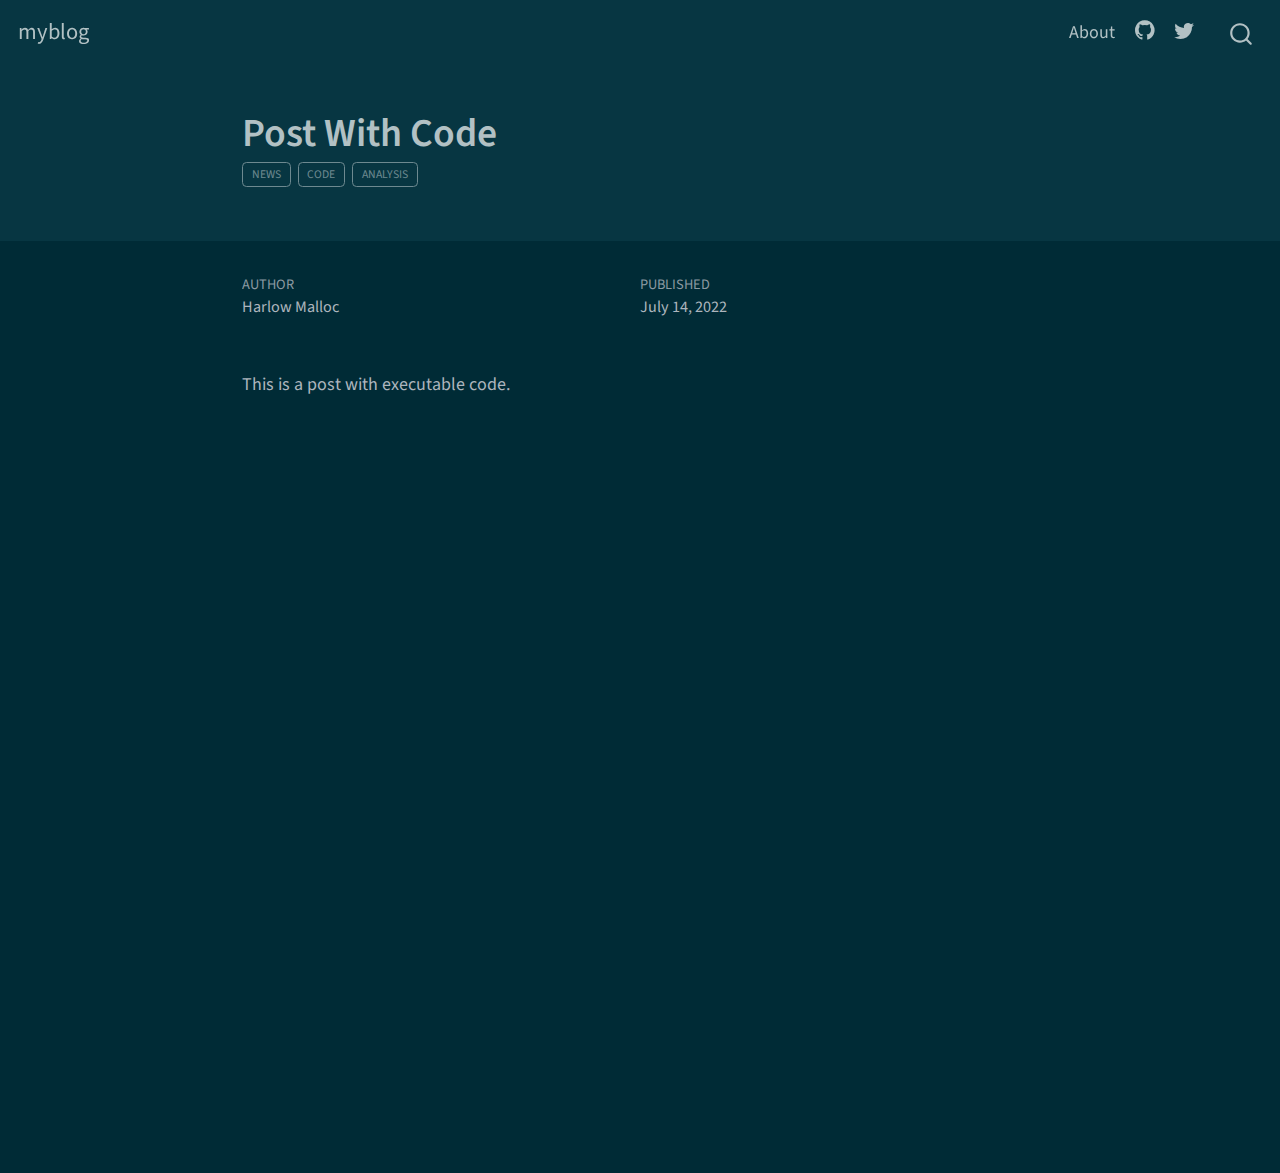
==== posts/post-with-code/index.html @ 89ed9af9 "Built site for gh-pages" ====
<!DOCTYPE html>
<html xmlns="http://www.w3.org/1999/xhtml" lang="en" xml:lang="en"><head>

<meta charset="utf-8">
<meta name="generator" content="quarto-1.0.18">

<meta name="viewport" content="width=device-width, initial-scale=1.0, user-scalable=yes">

<meta name="author" content="Harlow Malloc">
<meta name="dcterms.date" content="2022-07-14">

<title>../../myblog - Post With Code</title>
<style>
code{white-space: pre-wrap;}
span.smallcaps{font-variant: small-caps;}
span.underline{text-decoration: underline;}
div.column{display: inline-block; vertical-align: top; width: 50%;}
div.hanging-indent{margin-left: 1.5em; text-indent: -1.5em;}
ul.task-list{list-style: none;}
</style>


<script src="../../site_libs/quarto-nav/quarto-nav.js"></script>
<script src="../../site_libs/quarto-nav/headroom.min.js"></script>
<script src="../../site_libs/clipboard/clipboard.min.js"></script>
<script src="../../site_libs/quarto-search/autocomplete.umd.js"></script>
<script src="../../site_libs/quarto-search/fuse.min.js"></script>
<script src="../../site_libs/quarto-search/quarto-search.js"></script>
<meta name="quarto:offset" content="../../">
<script src="../../site_libs/quarto-html/quarto.js"></script>
<script src="../../site_libs/quarto-html/popper.min.js"></script>
<script src="../../site_libs/quarto-html/tippy.umd.min.js"></script>
<script src="../../site_libs/quarto-html/anchor.min.js"></script>
<link href="../../site_libs/quarto-html/tippy.css" rel="stylesheet">
<link href="../../site_libs/quarto-html/quarto-syntax-highlighting-dark.css" rel="stylesheet" id="quarto-text-highlighting-styles">
<script src="../../site_libs/bootstrap/bootstrap.min.js"></script>
<link href="../../site_libs/bootstrap/bootstrap-icons.css" rel="stylesheet">
<link href="../../site_libs/bootstrap/bootstrap.min.css" rel="stylesheet" id="quarto-bootstrap" data-mode="dark">
<script id="quarto-search-options" type="application/json">{
  "location": "navbar",
  "copy-button": false,
  "collapse-after": 3,
  "panel-placement": "end",
  "type": "overlay",
  "limit": 20,
  "language": {
    "search-no-results-text": "No results",
    "search-matching-documents-text": "matching documents",
    "search-copy-link-title": "Copy link to search",
    "search-hide-matches-text": "Hide additional matches",
    "search-more-match-text": "more match in this document",
    "search-more-matches-text": "more matches in this document",
    "search-clear-button-title": "Clear",
    "search-detached-cancel-button-title": "Cancel",
    "search-submit-button-title": "Submit"
  }
}</script>


<link rel="stylesheet" href="../../styles.css">
</head>

<body class="nav-fixed fullcontent">

<div id="quarto-search-results"></div>
  <header id="quarto-header" class="headroom fixed-top">
    <nav class="navbar navbar-expand-lg navbar-dark ">
      <div class="navbar-container container-fluid">
      <a class="navbar-brand" href="../../index.html">
    <span class="navbar-title">myblog</span>
  </a>
          <button class="navbar-toggler" type="button" data-bs-toggle="collapse" data-bs-target="#navbarCollapse" aria-controls="navbarCollapse" aria-expanded="false" aria-label="Toggle navigation" onclick="if (window.quartoToggleHeadroom) { window.quartoToggleHeadroom(); }">
  <span class="navbar-toggler-icon"></span>
</button>
          <div class="collapse navbar-collapse" id="navbarCollapse">
            <ul class="navbar-nav navbar-nav-scroll ms-auto">
  <li class="nav-item">
    <a class="nav-link" href="../../about.html">About</a>
  </li>  
  <li class="nav-item compact">
    <a class="nav-link" href="https://github.com/jayitha"><i class="bi bi-github" role="img">
</i> 
 </a>
  </li>  
  <li class="nav-item compact">
    <a class="nav-link" href="https://twitter.com/jayitha4"><i class="bi bi-twitter" role="img">
</i> 
 </a>
  </li>  
</ul>
              <div id="quarto-search" class="" title="Search"></div>
          </div> <!-- /navcollapse -->
      </div> <!-- /container-fluid -->
    </nav>
</header>
<!-- content -->
<header id="title-block-header" class="quarto-title-block default page-columns page-full">
  <div class="quarto-title-banner page-columns page-full">
    <div class="quarto-title column-body">
      <h1 class="title">Post With Code</h1>
                                <div class="quarto-categories">
                <div class="quarto-category">news</div>
                <div class="quarto-category">code</div>
                <div class="quarto-category">analysis</div>
              </div>
                  </div>
  </div>
    
  
  <div class="quarto-title-meta">

      <div>
      <div class="quarto-title-meta-heading">Author</div>
      <div class="quarto-title-meta-contents">
               <p>Harlow Malloc </p>
            </div>
    </div>
      
      <div>
      <div class="quarto-title-meta-heading">Published</div>
      <div class="quarto-title-meta-contents">
        <p class="date">July 14, 2022</p>
      </div>
    </div>
      
    </div>
    
  
  </header><div id="quarto-content" class="quarto-container page-columns page-rows-contents page-layout-article page-navbar">
<!-- sidebar -->
<!-- margin-sidebar -->
    
<!-- main -->
<main class="content quarto-banner-title-block" id="quarto-document-content">




<p>This is a post with executable code.</p>



</main> <!-- /main -->
<script id="quarto-html-after-body" type="application/javascript">
window.document.addEventListener("DOMContentLoaded", function (event) {
  const toggleBodyColorMode = (bsSheetEl) => {
    const mode = bsSheetEl.getAttribute("data-mode");
    const bodyEl = window.document.querySelector("body");
    if (mode === "dark") {
      bodyEl.classList.add("quarto-dark");
      bodyEl.classList.remove("quarto-light");
    } else {
      bodyEl.classList.add("quarto-light");
      bodyEl.classList.remove("quarto-dark");
    }
  }
  const toggleBodyColorPrimary = () => {
    toggleBodyColorMode(window.document.querySelector("link#quarto-bootstrap"));
  }
  toggleBodyColorPrimary();  
  const icon = "";
  const anchorJS = new window.AnchorJS();
  anchorJS.options = {
    placement: 'right',
    icon: icon
  };
  anchorJS.add('.anchored');
  const clipboard = new window.ClipboardJS('.code-copy-button', {
    target: function(trigger) {
      return trigger.previousElementSibling;
    }
  });
  clipboard.on('success', function(e) {
    // button target
    const button = e.trigger;
    // don't keep focus
    button.blur();
    // flash "checked"
    button.classList.add('code-copy-button-checked');
    var currentTitle = button.getAttribute("title");
    button.setAttribute("title", "Copied!");
    setTimeout(function() {
      button.setAttribute("title", currentTitle);
      button.classList.remove('code-copy-button-checked');
    }, 1000);
    // clear code selection
    e.clearSelection();
  });
  function tippyHover(el, contentFn) {
    const config = {
      allowHTML: true,
      content: contentFn,
      maxWidth: 500,
      delay: 100,
      arrow: false,
      appendTo: function(el) {
          return el.parentElement;
      },
      interactive: true,
      interactiveBorder: 10,
      theme: 'quarto',
      placement: 'bottom-start'
    };
    window.tippy(el, config); 
  }
  const noterefs = window.document.querySelectorAll('a[role="doc-noteref"]');
  for (var i=0; i<noterefs.length; i++) {
    const ref = noterefs[i];
    tippyHover(ref, function() {
      let href = ref.getAttribute('href');
      try { href = new URL(href).hash; } catch {}
      const id = href.replace(/^#\/?/, "");
      const note = window.document.getElementById(id);
      return note.innerHTML;
    });
  }
  var bibliorefs = window.document.querySelectorAll('a[role="doc-biblioref"]');
  for (var i=0; i<bibliorefs.length; i++) {
    const ref = bibliorefs[i];
    const cites = ref.parentNode.getAttribute('data-cites').split(' ');
    tippyHover(ref, function() {
      var popup = window.document.createElement('div');
      cites.forEach(function(cite) {
        var citeDiv = window.document.createElement('div');
        citeDiv.classList.add('hanging-indent');
        citeDiv.classList.add('csl-entry');
        var biblioDiv = window.document.getElementById('ref-' + cite);
        if (biblioDiv) {
          citeDiv.innerHTML = biblioDiv.innerHTML;
        }
        popup.appendChild(citeDiv);
      });
      return popup.innerHTML;
    });
  }
});
</script>
</div> <!-- /content -->



</body></html>
---- site_libs/quarto-html/tippy.css ----
.tippy-box[data-animation=fade][data-state=hidden]{opacity:0}[data-tippy-root]{max-width:calc(100vw - 10px)}.tippy-box{position:relative;background-color:#333;color:#fff;border-radius:4px;font-size:14px;line-height:1.4;white-space:normal;outline:0;transition-property:transform,visibility,opacity}.tippy-box[data-placement^=top]>.tippy-arrow{bottom:0}.tippy-box[data-placement^=top]>.tippy-arrow:before{bottom:-7px;left:0;border-width:8px 8px 0;border-top-color:initial;transform-origin:center top}.tippy-box[data-placement^=bottom]>.tippy-arrow{top:0}.tippy-box[data-placement^=bottom]>.tippy-arrow:before{top:-7px;left:0;border-width:0 8px 8px;border-bottom-color:initial;transform-origin:center bottom}.tippy-box[data-placement^=left]>.tippy-arrow{right:0}.tippy-box[data-placement^=left]>.tippy-arrow:before{border-width:8px 0 8px 8px;border-left-color:initial;right:-7px;transform-origin:center left}.tippy-box[data-placement^=right]>.tippy-arrow{left:0}.tippy-box[data-placement^=right]>.tippy-arrow:before{left:-7px;border-width:8px 8px 8px 0;border-right-color:initial;transform-origin:center right}.tippy-box[data-inertia][data-state=visible]{transition-timing-function:cubic-bezier(.54,1.5,.38,1.11)}.tippy-arrow{width:16px;height:16px;color:#333}.tippy-arrow:before{content:"";position:absolute;border-color:transparent;border-style:solid}.tippy-content{position:relative;padding:5px 9px;z-index:1}
---- site_libs/quarto-html/quarto-syntax-highlighting-dark.css ----
/* quarto syntax highlight colors */
:root {
  --quarto-hl-al-color: #f07178;
  --quarto-hl-an-color: #d4d0ab;
  --quarto-hl-at-color: #00e0e0;
  --quarto-hl-bn-color: #d4d0ab;
  --quarto-hl-bu-color: #abe338;
  --quarto-hl-ch-color: #abe338;
  --quarto-hl-co-color: #f8f8f2;
  --quarto-hl-cv-color: #ffd700;
  --quarto-hl-cn-color: #ffd700;
  --quarto-hl-cf-color: #ffa07a;
  --quarto-hl-dt-color: #ffa07a;
  --quarto-hl-dv-color: #d4d0ab;
  --quarto-hl-do-color: #f8f8f2;
  --quarto-hl-er-color: #f07178;
  --quarto-hl-ex-color: #00e0e0;
  --quarto-hl-fl-color: #d4d0ab;
  --quarto-hl-fu-color: #ffa07a;
  --quarto-hl-im-color: #abe338;
  --quarto-hl-in-color: #d4d0ab;
  --quarto-hl-kw-color: #ffa07a;
  --quarto-hl-op-color: #ffa07a;
  --quarto-hl-ot-color: #00e0e0;
  --quarto-hl-pp-color: #dcc6e0;
  --quarto-hl-re-color: #00e0e0;
  --quarto-hl-sc-color: #abe338;
  --quarto-hl-ss-color: #abe338;
  --quarto-hl-st-color: #abe338;
  --quarto-hl-va-color: #00e0e0;
  --quarto-hl-vs-color: #abe338;
  --quarto-hl-wa-color: #dcc6e0;
}

/* other quarto variables */
:root {
  --quarto-font-monospace: SFMono-Regular, Menlo, Monaco, Consolas, "Liberation Mono", "Courier New", monospace;
}

code span.al {
  font-weight: bold;
  color: #f07178;
}

code span.an {
  color: #d4d0ab;
}

code span.at {
  color: #00e0e0;
}

code span.bn {
  color: #d4d0ab;
}

code span.bu {
  color: #abe338;
}

code span.ch {
  color: #abe338;
}

code span.co {
  font-style: italic;
  color: #f8f8f2;
}

code span.cv {
  color: #ffd700;
}

code span.cn {
  color: #ffd700;
}

code span.cf {
  font-weight: bold;
  color: #ffa07a;
}

code span.dt {
  color: #ffa07a;
}

code span.dv {
  color: #d4d0ab;
}

code span.do {
  color: #f8f8f2;
}

code span.er {
  color: #f07178;
  text-decoration: underline;
}

code span.ex {
  font-weight: bold;
  color: #00e0e0;
}

code span.fl {
  color: #d4d0ab;
}

code span.fu {
  color: #ffa07a;
}

code span.im {
  color: #abe338;
}

code span.in {
  color: #d4d0ab;
}

code span.kw {
  font-weight: bold;
  color: #ffa07a;
}

pre > code.sourceCode > span {
  color: #f8f8f2;
}

code span {
  color: #f8f8f2;
}

code.sourceCode > span {
  color: #f8f8f2;
}

div.sourceCode,
div.sourceCode pre.sourceCode {
  color: #f8f8f2;
}

code span.op {
  color: #ffa07a;
}

code span.ot {
  color: #00e0e0;
}

code span.pp {
  color: #dcc6e0;
}

code span.re {
  color: #00e0e0;
}

code span.sc {
  color: #abe338;
}

code span.ss {
  color: #abe338;
}

code span.st {
  color: #abe338;
}

code span.va {
  color: #00e0e0;
}

code span.vs {
  color: #abe338;
}

code span.wa {
  color: #dcc6e0;
}

.prevent-inlining {
  content: "</";
}

/*# sourceMappingURL=935a306eefa94366c21e1a970dddb765.css.map */
---- styles.css ----
/* css styles */
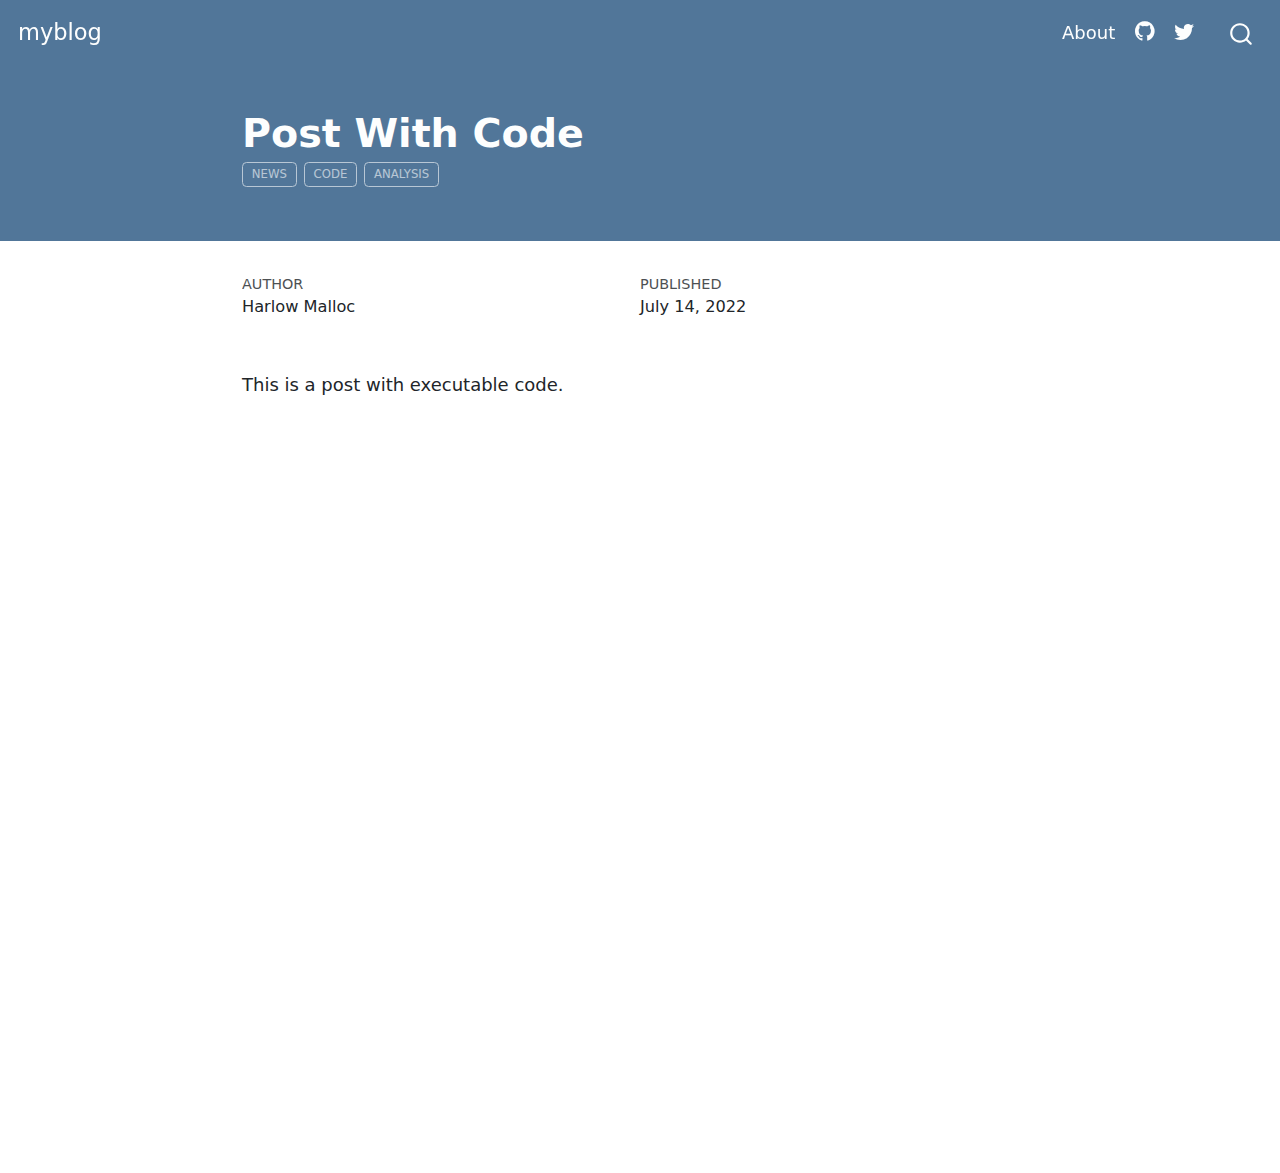
==== commit 19be4fe0: "Built site for gh-pages" ====
--- a/posts/post-with-code/index.html
+++ b/posts/post-with-code/index.html
@@ -32,10 +32,10 @@
 <script src="../../site_libs/quarto-html/tippy.umd.min.js"></script>
 <script src="../../site_libs/quarto-html/anchor.min.js"></script>
 <link href="../../site_libs/quarto-html/tippy.css" rel="stylesheet">
-<link href="../../site_libs/quarto-html/quarto-syntax-highlighting-dark.css" rel="stylesheet" id="quarto-text-highlighting-styles">
+<link href="../../site_libs/quarto-html/quarto-syntax-highlighting.css" rel="stylesheet" id="quarto-text-highlighting-styles">
 <script src="../../site_libs/bootstrap/bootstrap.min.js"></script>
 <link href="../../site_libs/bootstrap/bootstrap-icons.css" rel="stylesheet">
-<link href="../../site_libs/bootstrap/bootstrap.min.css" rel="stylesheet" id="quarto-bootstrap" data-mode="dark">
+<link href="../../site_libs/bootstrap/bootstrap.min.css" rel="stylesheet" id="quarto-bootstrap" data-mode="light">
 <script id="quarto-search-options" type="application/json">{
   "location": "navbar",
   "copy-button": false,
--- a/site_libs/quarto-html/quarto-syntax-highlighting.css
+++ b/site_libs/quarto-html/quarto-syntax-highlighting.css
@@ -0,0 +1,171 @@
+/* quarto syntax highlight colors */
+:root {
+  --quarto-hl-ot-color: #003B4F;
+  --quarto-hl-at-color: #657422;
+  --quarto-hl-ss-color: #20794D;
+  --quarto-hl-an-color: #5E5E5E;
+  --quarto-hl-fu-color: #4758AB;
+  --quarto-hl-st-color: #20794D;
+  --quarto-hl-cf-color: #003B4F;
+  --quarto-hl-op-color: #5E5E5E;
+  --quarto-hl-er-color: #AD0000;
+  --quarto-hl-bn-color: #AD0000;
+  --quarto-hl-al-color: #AD0000;
+  --quarto-hl-va-color: #111111;
+  --quarto-hl-bu-color: inherit;
+  --quarto-hl-ex-color: inherit;
+  --quarto-hl-pp-color: #AD0000;
+  --quarto-hl-in-color: #5E5E5E;
+  --quarto-hl-vs-color: #20794D;
+  --quarto-hl-wa-color: #5E5E5E;
+  --quarto-hl-do-color: #5E5E5E;
+  --quarto-hl-im-color: #00769E;
+  --quarto-hl-ch-color: #20794D;
+  --quarto-hl-dt-color: #AD0000;
+  --quarto-hl-fl-color: #AD0000;
+  --quarto-hl-co-color: #5E5E5E;
+  --quarto-hl-cv-color: #5E5E5E;
+  --quarto-hl-cn-color: #8f5902;
+  --quarto-hl-sc-color: #5E5E5E;
+  --quarto-hl-dv-color: #AD0000;
+  --quarto-hl-kw-color: #003B4F;
+}
+
+/* other quarto variables */
+:root {
+  --quarto-font-monospace: SFMono-Regular, Menlo, Monaco, Consolas, "Liberation Mono", "Courier New", monospace;
+}
+
+pre > code.sourceCode > span {
+  color: #003B4F;
+}
+
+code span {
+  color: #003B4F;
+}
+
+code.sourceCode > span {
+  color: #003B4F;
+}
+
+div.sourceCode,
+div.sourceCode pre.sourceCode {
+  color: #003B4F;
+}
+
+code span.ot {
+  color: #003B4F;
+}
+
+code span.at {
+  color: #657422;
+}
+
+code span.ss {
+  color: #20794D;
+}
+
+code span.an {
+  color: #5E5E5E;
+}
+
+code span.fu {
+  color: #4758AB;
+}
+
+code span.st {
+  color: #20794D;
+}
+
+code span.cf {
+  color: #003B4F;
+}
+
+code span.op {
+  color: #5E5E5E;
+}
+
+code span.er {
+  color: #AD0000;
+}
+
+code span.bn {
+  color: #AD0000;
+}
+
+code span.al {
+  color: #AD0000;
+}
+
+code span.va {
+  color: #111111;
+}
+
+code span.pp {
+  color: #AD0000;
+}
+
+code span.in {
+  color: #5E5E5E;
+}
+
+code span.vs {
+  color: #20794D;
+}
+
+code span.wa {
+  color: #5E5E5E;
+  font-style: italic;
+}
+
+code span.do {
+  color: #5E5E5E;
+  font-style: italic;
+}
+
+code span.im {
+  color: #00769E;
+}
+
+code span.ch {
+  color: #20794D;
+}
+
+code span.dt {
+  color: #AD0000;
+}
+
+code span.fl {
+  color: #AD0000;
+}
+
+code span.co {
+  color: #5E5E5E;
+}
+
+code span.cv {
+  color: #5E5E5E;
+  font-style: italic;
+}
+
+code span.cn {
+  color: #8f5902;
+}
+
+code span.sc {
+  color: #5E5E5E;
+}
+
+code span.dv {
+  color: #AD0000;
+}
+
+code span.kw {
+  color: #003B4F;
+}
+
+.prevent-inlining {
+  content: "</";
+}
+
+/*# sourceMappingURL=debc5d5d77c3f9108843748ff7464032.css.map */
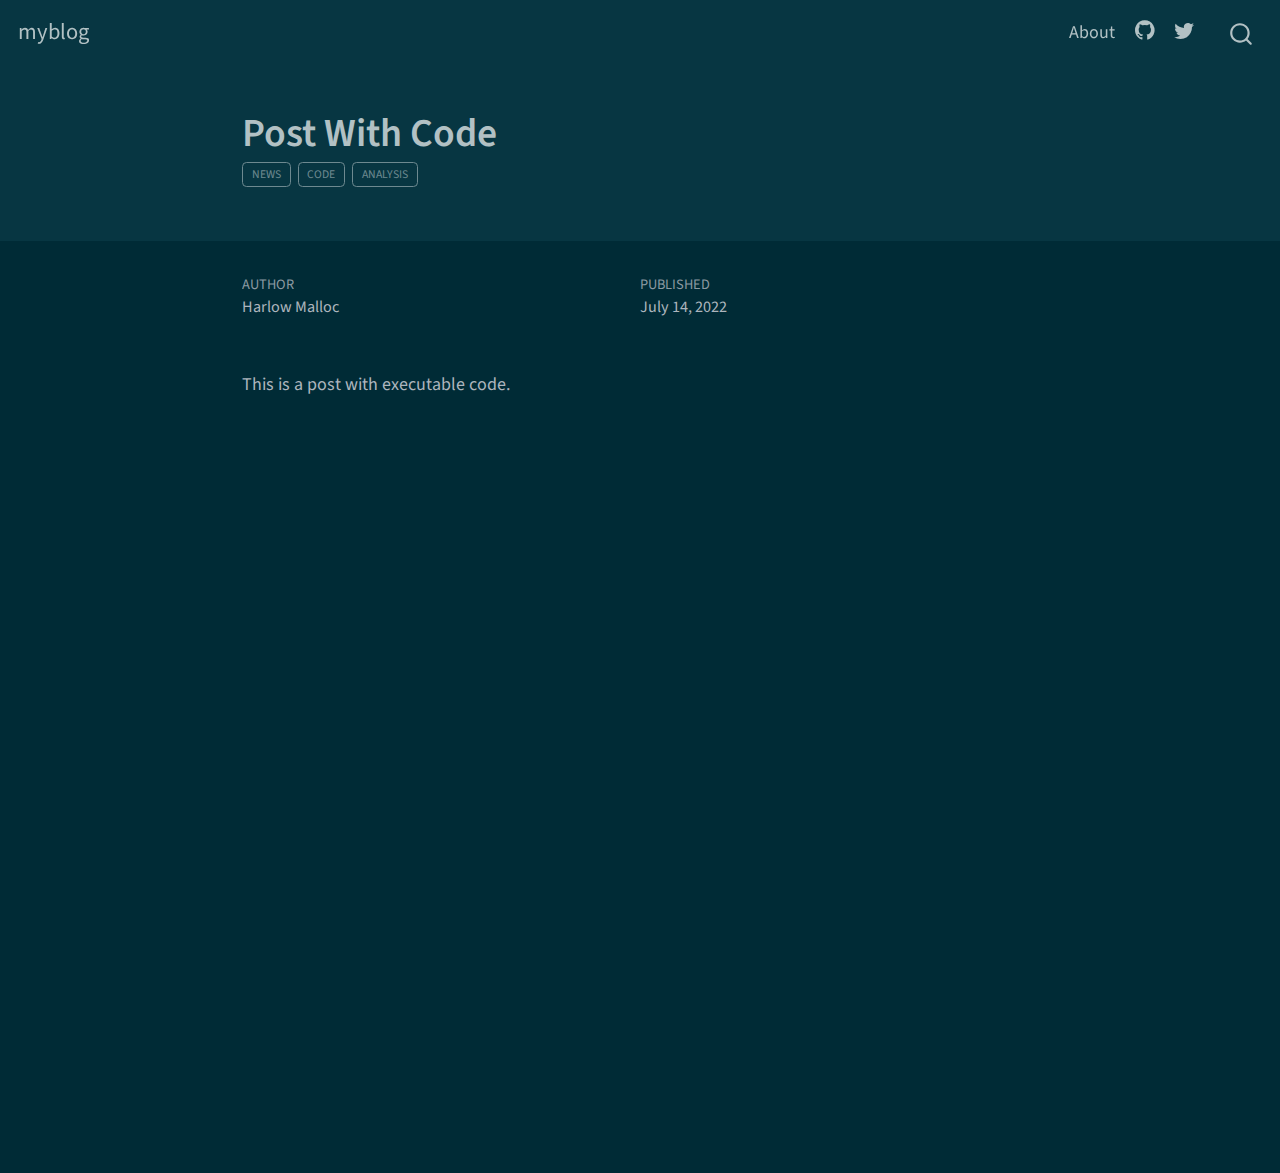
==== commit 1fcde0bf: "Built site for gh-pages" ====
--- a/posts/post-with-code/index.html
+++ b/posts/post-with-code/index.html
@@ -2,14 +2,14 @@
 <html xmlns="http://www.w3.org/1999/xhtml" lang="en" xml:lang="en"><head>
 
 <meta charset="utf-8">
-<meta name="generator" content="quarto-1.0.18">
+<meta name="generator" content="quarto-1.0.25">
 
 <meta name="viewport" content="width=device-width, initial-scale=1.0, user-scalable=yes">
 
 <meta name="author" content="Harlow Malloc">
 <meta name="dcterms.date" content="2022-07-14">
 
-<title>../../myblog - Post With Code</title>
+<title>myblog - Post With Code</title>
 <style>
 code{white-space: pre-wrap;}
 span.smallcaps{font-variant: small-caps;}
@@ -32,10 +32,10 @@
 <script src="../../site_libs/quarto-html/tippy.umd.min.js"></script>
 <script src="../../site_libs/quarto-html/anchor.min.js"></script>
 <link href="../../site_libs/quarto-html/tippy.css" rel="stylesheet">
-<link href="../../site_libs/quarto-html/quarto-syntax-highlighting.css" rel="stylesheet" id="quarto-text-highlighting-styles">
+<link href="../../site_libs/quarto-html/quarto-syntax-highlighting-dark.css" rel="stylesheet" id="quarto-text-highlighting-styles">
 <script src="../../site_libs/bootstrap/bootstrap.min.js"></script>
 <link href="../../site_libs/bootstrap/bootstrap-icons.css" rel="stylesheet">
-<link href="../../site_libs/bootstrap/bootstrap.min.css" rel="stylesheet" id="quarto-bootstrap" data-mode="light">
+<link href="../../site_libs/bootstrap/bootstrap.min.css" rel="stylesheet" id="quarto-bootstrap" data-mode="dark">
 <script id="quarto-search-options" type="application/json">{
   "location": "navbar",
   "copy-button": false,
@@ -155,7 +155,10 @@
     }
   }
   const toggleBodyColorPrimary = () => {
-    toggleBodyColorMode(window.document.querySelector("link#quarto-bootstrap"));
+    const bsSheetEl = window.document.querySelector("link#quarto-bootstrap");
+    if (bsSheetEl) {
+      toggleBodyColorMode(bsSheetEl);
+    }
   }
   toggleBodyColorPrimary();  
   const icon = "";
--- a/site_libs/quarto-html/quarto-syntax-highlighting-dark.css
+++ b/site_libs/quarto-html/quarto-syntax-highlighting-dark.css
@@ -0,0 +1,187 @@
+/* quarto syntax highlight colors */
+:root {
+  --quarto-hl-al-color: #f07178;
+  --quarto-hl-an-color: #d4d0ab;
+  --quarto-hl-at-color: #00e0e0;
+  --quarto-hl-bn-color: #d4d0ab;
+  --quarto-hl-bu-color: #abe338;
+  --quarto-hl-ch-color: #abe338;
+  --quarto-hl-co-color: #f8f8f2;
+  --quarto-hl-cv-color: #ffd700;
+  --quarto-hl-cn-color: #ffd700;
+  --quarto-hl-cf-color: #ffa07a;
+  --quarto-hl-dt-color: #ffa07a;
+  --quarto-hl-dv-color: #d4d0ab;
+  --quarto-hl-do-color: #f8f8f2;
+  --quarto-hl-er-color: #f07178;
+  --quarto-hl-ex-color: #00e0e0;
+  --quarto-hl-fl-color: #d4d0ab;
+  --quarto-hl-fu-color: #ffa07a;
+  --quarto-hl-im-color: #abe338;
+  --quarto-hl-in-color: #d4d0ab;
+  --quarto-hl-kw-color: #ffa07a;
+  --quarto-hl-op-color: #ffa07a;
+  --quarto-hl-ot-color: #00e0e0;
+  --quarto-hl-pp-color: #dcc6e0;
+  --quarto-hl-re-color: #00e0e0;
+  --quarto-hl-sc-color: #abe338;
+  --quarto-hl-ss-color: #abe338;
+  --quarto-hl-st-color: #abe338;
+  --quarto-hl-va-color: #00e0e0;
+  --quarto-hl-vs-color: #abe338;
+  --quarto-hl-wa-color: #dcc6e0;
+}
+
+/* other quarto variables */
+:root {
+  --quarto-font-monospace: SFMono-Regular, Menlo, Monaco, Consolas, "Liberation Mono", "Courier New", monospace;
+}
+
+code span.al {
+  font-weight: bold;
+  color: #f07178;
+}
+
+code span.an {
+  color: #d4d0ab;
+}
+
+code span.at {
+  color: #00e0e0;
+}
+
+code span.bn {
+  color: #d4d0ab;
+}
+
+code span.bu {
+  color: #abe338;
+}
+
+code span.ch {
+  color: #abe338;
+}
+
+code span.co {
+  font-style: italic;
+  color: #f8f8f2;
+}
+
+code span.cv {
+  color: #ffd700;
+}
+
+code span.cn {
+  color: #ffd700;
+}
+
+code span.cf {
+  font-weight: bold;
+  color: #ffa07a;
+}
+
+code span.dt {
+  color: #ffa07a;
+}
+
+code span.dv {
+  color: #d4d0ab;
+}
+
+code span.do {
+  color: #f8f8f2;
+}
+
+code span.er {
+  color: #f07178;
+  text-decoration: underline;
+}
+
+code span.ex {
+  font-weight: bold;
+  color: #00e0e0;
+}
+
+code span.fl {
+  color: #d4d0ab;
+}
+
+code span.fu {
+  color: #ffa07a;
+}
+
+code span.im {
+  color: #abe338;
+}
+
+code span.in {
+  color: #d4d0ab;
+}
+
+code span.kw {
+  font-weight: bold;
+  color: #ffa07a;
+}
+
+pre > code.sourceCode > span {
+  color: #f8f8f2;
+}
+
+code span {
+  color: #f8f8f2;
+}
+
+code.sourceCode > span {
+  color: #f8f8f2;
+}
+
+div.sourceCode,
+div.sourceCode pre.sourceCode {
+  color: #f8f8f2;
+}
+
+code span.op {
+  color: #ffa07a;
+}
+
+code span.ot {
+  color: #00e0e0;
+}
+
+code span.pp {
+  color: #dcc6e0;
+}
+
+code span.re {
+  color: #00e0e0;
+}
+
+code span.sc {
+  color: #abe338;
+}
+
+code span.ss {
+  color: #abe338;
+}
+
+code span.st {
+  color: #abe338;
+}
+
+code span.va {
+  color: #00e0e0;
+}
+
+code span.vs {
+  color: #abe338;
+}
+
+code span.wa {
+  color: #dcc6e0;
+}
+
+.prevent-inlining {
+  content: "</";
+}
+
+/*# sourceMappingURL=935a306eefa94366c21e1a970dddb765.css.map */
